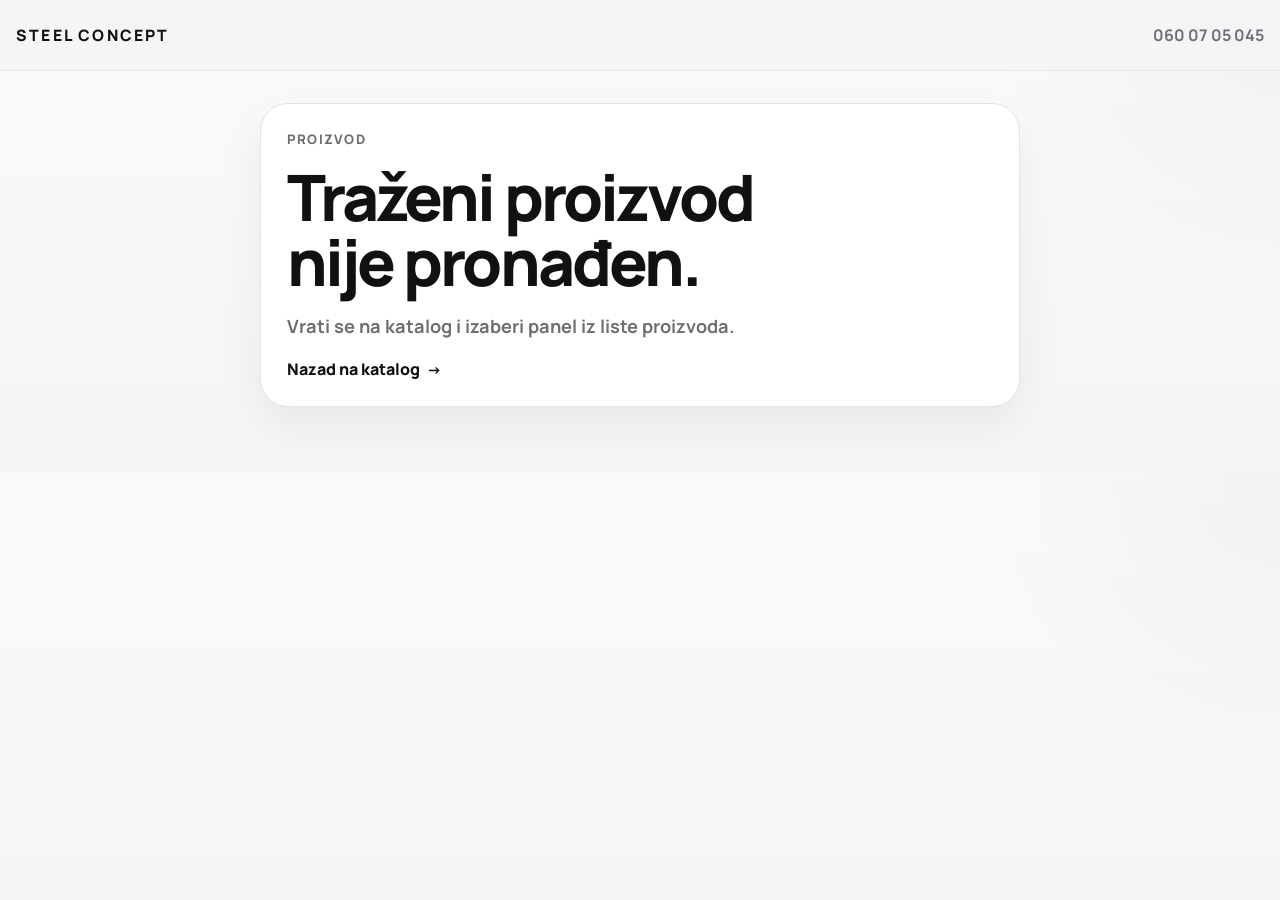
==== proizvod.html @ 9e553bb4 "Add share button to product pages" ====
<!DOCTYPE html>
<html lang="sr-Latn-RS">
  <head>
    <meta charset="UTF-8" />
    <meta name="viewport" content="width=device-width, initial-scale=1.0" />
    <title>Steel Concept | Proizvod</title>
    <meta
      name="description"
      content="Pregled proizvoda iz Steel Concept kataloga sendvič panela."
      data-page-description
    />
    <meta name="theme-color" content="#f5f5f7" />
    <link
      rel="icon"
      href="data:image/svg+xml,%3Csvg xmlns='http://www.w3.org/2000/svg' viewBox='0 0 64 64'%3E%3Crect width='64' height='64' rx='18' fill='white'/%3E%3Crect x='14' y='30' width='36' height='4' rx='2' fill='%23111111'/%3E%3C/svg%3E"
    />
    <link rel="preconnect" href="https://fonts.googleapis.com" />
    <link rel="preconnect" href="https://fonts.gstatic.com" crossorigin />
    <link
      href="https://fonts.googleapis.com/css2?family=Manrope:wght@400;500;600;700;800&display=swap"
      rel="stylesheet"
    />
    <link rel="stylesheet" href="styles.css" />
    <script defer src="products-data.js"></script>
    <script defer src="product-description.js"></script>
    <script defer src="product-hero-specs.js"></script>
    <script defer src="product-details.js"></script>
    <script defer src="product.js"></script>
  </head>
  <body class="product-view">
    <a class="skip-link" href="#product-main">Pređi na sadržaj</a>

    <header class="site-header">
      <div class="container header-shell">
        <span class="header-spacer" aria-hidden="true">Filteri</span>

        <a class="brand" href="index.html#catalog" aria-label="Steel Concept katalog">
          <strong>STEEL CONCEPT</strong>
        </a>

        <div class="header-actions">
          <a class="header-link" href="tel:+381600705045">060 07 05 045</a>
          <a
            class="header-call"
            href="tel:+381600705045"
            aria-label="Pozovi Steel Concept"
          >
            <img src="assets/ringer-volume-icons8.png" alt="" />
          </a>
        </div>
      </div>
    </header>

    <main id="product-main" class="product-main" data-product-page hidden>
      <div class="container">
        <a class="back-link" href="index.html#catalog">Nazad</a>

        <section class="product-hero">
          <div class="product-visual">
            <img src="" alt="" data-product-image />
          </div>

          <div class="product-summary">
            <h1 class="visually-hidden" data-product-name></h1>
            <p class="product-lead" data-product-summary></p>
            <div class="product-summary-actions">
              <button class="share-button" type="button" data-share-button>Podeli</button>
              <span class="share-feedback" data-share-feedback aria-live="polite"></span>
            </div>
            <div class="technical-table-wrap product-quick-specs" data-product-hero-specs-wrap hidden>
              <table class="technical-table technical-table-compact" data-product-hero-specs></table>
            </div>
          </div>
        </section>

        <section
          id="product-description"
          class="product-overview-section"
          data-product-description-section
        >
          <div class="product-description-copy" data-product-description-copy></div>

          <div class="product-description-media" data-product-description-media>
            <figure class="product-description-figure" data-product-diagram-wrap>
              <img src="" alt="" data-product-diagram />
            </figure>

            <figure class="product-description-figure" data-product-detail-image-wrap>
              <img src="" alt="" data-product-detail-image />
            </figure>
          </div>
        </section>

        <section id="product-details" class="product-details-section">
          <div class="detail-columns">
            <article class="detail-card">
              <h3>Glavne karakteristike</h3>
              <div class="detail-copy" data-product-main-features></div>
            </article>

            <article class="detail-card">
              <h3>Pribor</h3>
              <div class="detail-copy" data-product-accessories></div>
            </article>

            <article class="detail-card">
              <h3>Pakovanje</h3>
              <div class="detail-copy" data-product-packaging></div>
            </article>
          </div>

          <article class="detail-card detail-card-wide">
            <h3>Ostale tehničke karakteristike</h3>
            <div class="technical-table-wrap">
              <table class="technical-table" data-product-technical-table></table>
            </div>
          </article>
        </section>
      </div>
    </main>

    <main class="product-missing" data-product-missing hidden>
      <div class="container product-missing-shell">
        <p class="results-kicker">Proizvod</p>
        <h1>Traženi proizvod nije pronađen.</h1>
        <p class="product-lead">Vrati se na katalog i izaberi panel iz liste proizvoda.</p>
        <a class="product-link" href="index.html#catalog">Nazad na katalog</a>
      </div>
    </main>
  </body>
</html>
---- styles.css ----
:root {
  --bg: #f5f5f7;
  --surface: #ffffff;
  --surface-soft: #fafafc;
  --ink: #111111;
  --muted: #6e6e73;
  --line: #e2e2e7;
  --line-strong: #d1d1d6;
  --shadow: 0 18px 48px rgba(17, 17, 17, 0.06);
  --radius-xl: 28px;
  --radius-lg: 22px;
  --radius-md: 18px;
  --radius-pill: 999px;
  --container: 1320px;
}

*,
*::before,
*::after {
  box-sizing: border-box;
}

html {
  scroll-behavior: smooth;
}

body {
  margin: 0;
  min-width: 320px;
  color: var(--ink);
  font-family: "Manrope", sans-serif;
  background:
    radial-gradient(circle at top right, rgba(0, 0, 0, 0.03), transparent 22%),
    linear-gradient(180deg, #fafafc 0%, var(--bg) 100%);
}

body.filters-open {
  overflow: hidden;
}

a {
  color: inherit;
  text-decoration: none;
}

button,
input {
  font: inherit;
}

img {
  display: block;
  max-width: 100%;
}

:focus-visible {
  outline: 2px solid #111111;
  outline-offset: 3px;
}

.container {
  width: min(var(--container), calc(100% - 2rem));
  margin-inline: auto;
}

.skip-link {
  position: absolute;
  left: 1rem;
  top: -4rem;
  z-index: 100;
  padding: 0.75rem 1rem;
  border-radius: var(--radius-pill);
  background: #111111;
  color: #ffffff;
  transition: top 0.2s ease;
}

.skip-link:focus {
  top: 1rem;
}

.visually-hidden {
  position: absolute;
  width: 1px;
  height: 1px;
  padding: 0;
  margin: -1px;
  overflow: hidden;
  clip: rect(0, 0, 0, 0);
  white-space: nowrap;
  border: 0;
}

.site-header {
  position: sticky;
  top: 0;
  z-index: 40;
  border-bottom: 1px solid rgba(226, 226, 231, 0.7);
  background: rgba(245, 245, 247, 0.82);
  backdrop-filter: blur(18px);
}

.header-shell {
  display: flex;
  align-items: center;
  justify-content: space-between;
  gap: 1rem;
  min-height: 4.4rem;
}

.brand {
  display: inline-flex;
  align-items: center;
}

.brand strong {
  font-size: 0.98rem;
  font-weight: 800;
  letter-spacing: 0.14em;
}

.header-actions {
  display: flex;
  align-items: center;
  gap: 1.2rem;
}

.header-spacer {
  display: none;
}

.header-call {
  display: none;
  align-items: center;
  justify-content: center;
  width: 2.625rem;
  height: 2.625rem;
  border: 1px solid rgba(17, 17, 17, 0.08);
  border-radius: 999px;
  background: rgba(255, 255, 255, 0.96);
  color: var(--ink);
  box-shadow: 0 10px 22px rgba(17, 17, 17, 0.08);
}

.header-call img {
  width: 1.05rem;
  height: 1.05rem;
  object-fit: contain;
}

.header-call:hover {
  background: #ffffff;
}

.header-link,
.results-clear,
.clear-button,
.filter-toggle,
.filters-close {
  color: var(--muted);
  font-weight: 700;
}

.header-link:hover,
.results-clear:hover,
.clear-button:hover,
.filter-toggle:hover {
  color: var(--ink);
}

.filter-toggle {
  display: none;
  padding: 0;
  border: 0;
  background: transparent;
}

.filters-kicker,
.results-kicker {
  margin: 0;
  color: var(--muted);
  font-size: 0.82rem;
  font-weight: 800;
  letter-spacing: 0.1em;
  text-transform: uppercase;
}

h1,
h2,
h3 {
  margin: 0;
  font-weight: 800;
  letter-spacing: -0.045em;
  line-height: 1.02;
}

h1 {
  font-size: clamp(2.5rem, 5vw, 4.75rem);
  max-width: 12ch;
}

h2 {
  font-size: clamp(1.9rem, 3.5vw, 3.2rem);
  max-width: 12ch;
}

h3 {
  font-size: 1.3rem;
}

.empty-state p,
.product-card p {
  margin: 0;
  color: var(--muted);
  line-height: 1.75;
}

.active-pill {
  display: inline-flex;
  align-items: center;
  min-height: 2.25rem;
  padding: 0.55rem 0.9rem;
  border: 1px solid var(--line);
  border-radius: var(--radius-pill);
  background: rgba(255, 255, 255, 0.78);
  color: var(--ink);
  font-size: 0.9rem;
  font-weight: 700;
}

.catalog {
  padding-top: 1.65rem;
  padding-bottom: 4.5rem;
}

.catalog-shell {
  position: relative;
  display: grid;
  grid-template-columns: 280px minmax(0, 1fr);
  gap: 1.5rem;
  align-items: start;
}

.filter-backdrop {
  position: fixed;
  inset: 0;
  z-index: 45;
  background: rgba(17, 17, 17, 0.24);
}

.filters-panel,
.results-panel {
  border: 1px solid var(--line);
  border-radius: var(--radius-xl);
  background: var(--surface);
  box-shadow: var(--shadow);
}

.filters-panel {
  position: sticky;
  top: 6rem;
  padding: 1.4rem;
}

.filters-head {
  display: flex;
  align-items: flex-start;
  justify-content: space-between;
  gap: 1rem;
  margin-bottom: 1.4rem;
}

.filters-head h2,
.results-head h2 {
  max-width: none;
}

.filters-close {
  display: none;
  width: 2rem;
  height: 2rem;
  border: 0;
  background: transparent;
  font-size: 1.5rem;
  line-height: 1;
}

.search-box {
  display: grid;
  gap: 0.6rem;
  margin-bottom: 1.4rem;
}

.search-box label,
.filter-group legend {
  font-size: 0.9rem;
  font-weight: 800;
}

.search-box input {
  width: 100%;
  min-height: 3rem;
  padding: 0 0.95rem;
  border: 1px solid var(--line);
  border-radius: 16px;
  background: var(--surface);
  color: var(--ink);
}

.filters-form {
  display: grid;
  gap: 1rem;
}

.filter-group {
  display: grid;
  gap: 0.8rem;
  margin: 0;
  padding: 1rem 0 0;
  border: 0;
  border-top: 1px solid var(--line);
}

.filter-group label {
  display: flex;
  align-items: center;
  gap: 0.7rem;
  color: var(--ink);
  font-size: 0.95rem;
}

.filter-group input {
  width: 1rem;
  height: 1rem;
}

.clear-button,
.results-clear {
  padding: 0;
  border: 0;
  background: transparent;
}

.results-panel {
  padding: 1.4rem;
}

.results-head {
  display: flex;
  align-items: flex-end;
  justify-content: space-between;
  gap: 1rem;
  padding-bottom: 1.1rem;
  border-bottom: 1px solid var(--line);
}

.results-meta {
  display: flex;
  align-items: center;
  gap: 1rem;
  color: var(--muted);
  font-size: 0.95rem;
  font-weight: 700;
}

.active-filters {
  display: flex;
  flex-wrap: wrap;
  gap: 0.75rem;
  min-height: 2.25rem;
  padding: 1rem 0 1.3rem;
}

.product-grid {
  display: grid;
  grid-template-columns: repeat(auto-fill, minmax(285px, 1fr));
  gap: 1.45rem;
}

.product-card {
  border: 1px solid #edf0f2;
  border-radius: 0;
  background: var(--surface);
  box-shadow: none;
}

.product-card-link {
  display: flex;
  flex-direction: column;
  height: 100%;
}

.product-media {
  display: grid;
  place-items: center;
  min-height: 190px;
  padding: 2rem 1.5rem 1rem;
  background: #ffffff;
}

.product-media img {
  width: 100%;
  height: 160px;
  object-fit: contain;
  object-position: center;
}

.product-body {
  display: grid;
  align-content: start;
  justify-items: center;
  gap: 0.85rem;
  padding: 0.6rem 1.45rem 1.8rem;
  text-align: center;
}

.product-series {
  color: var(--muted);
  font-size: 0.82rem;
  font-weight: 800;
  letter-spacing: 0.08em;
  text-transform: uppercase;
}

.product-body h3 {
  font-size: 1.02rem;
  line-height: 1.38;
  letter-spacing: -0.03em;
  max-width: 16ch;
}

.product-body p {
  max-width: 26ch;
  font-size: 0.97rem;
  line-height: 1.72;
  text-align: center;
}

.product-link {
  display: inline-flex;
  align-items: center;
  gap: 0.45rem;
  width: fit-content;
  color: var(--ink);
  font-weight: 800;
}

.product-link::after {
  content: "→";
  font-size: 0.9rem;
}

.product-card:hover {
  border-color: #e1e6ea;
}

.empty-state {
  padding: 4rem 1rem 2rem;
  text-align: center;
}

.product-main {
  padding: 1.65rem 0 4rem;
}

.back-link {
  display: inline-flex;
  align-items: center;
  gap: 0.45rem;
  margin-bottom: 1.25rem;
  color: var(--muted);
  font-weight: 700;
}

.back-link::before {
  content: "←";
  font-size: 0.9rem;
}

.product-hero {
  display: grid;
  grid-template-columns: minmax(0, 1.08fr) minmax(360px, 0.92fr);
  gap: 1.5rem;
  align-items: stretch;
  padding-bottom: 1.5rem;
}

.product-visual,
.product-summary,
.detail-card,
.spec-card,
.product-missing-shell {
  border: 1px solid var(--line);
  border-radius: var(--radius-xl);
  background: var(--surface);
  box-shadow: var(--shadow);
}

.product-visual {
  display: grid;
  place-items: center;
  min-height: 420px;
  padding: 2rem;
  background:
    radial-gradient(circle at top, rgba(17, 17, 17, 0.03), transparent 46%),
    var(--surface);
}

.product-visual img {
  width: 100%;
  max-height: 520px;
  object-fit: contain;
}

.product-summary {
  display: grid;
  align-content: start;
  gap: 1rem;
  padding: 1.5rem;
}

.product-lead {
  margin: 0;
  color: var(--muted);
  font-size: 1.14rem;
  font-weight: 700;
  line-height: 1.75;
  max-width: 60ch;
}

.product-summary-actions {
  display: flex;
  align-items: center;
  gap: 0.9rem;
  flex-wrap: wrap;
}

.share-button {
  display: inline-flex;
  align-items: center;
  justify-content: center;
  min-height: 2.8rem;
  padding: 0.72rem 1rem;
  border: 1px solid var(--line-strong);
  border-radius: var(--radius-pill);
  background: rgba(255, 255, 255, 0.96);
  color: var(--ink);
  font-weight: 800;
  cursor: pointer;
  transition:
    border-color 0.2s ease,
    background 0.2s ease,
    color 0.2s ease;
}

.share-button:hover {
  border-color: var(--ink);
  background: #ffffff;
}

.share-feedback {
  min-height: 1.35rem;
  color: var(--muted);
  font-size: 0.92rem;
  font-weight: 700;
}

.product-quick-specs {
  margin-top: 0.3rem;
}

.technical-table-compact th,
.technical-table-compact td {
  padding: 0.78rem 0;
}

.technical-table-compact th {
  width: 54%;
  padding-right: 1rem;
  font-size: 0.92rem;
}

.technical-table-compact td {
  font-size: 0.96rem;
}

.detail-grid {
  display: grid;
  grid-template-columns: repeat(2, minmax(0, 1fr));
  gap: 1.2rem;
  padding-bottom: 2rem;
}

.product-overview-section,
.product-details-section {
  scroll-margin-top: 6rem;
}

.product-overview-section {
  display: grid;
  gap: 2rem;
  padding-bottom: 2rem;
}

.product-description-copy {
  display: grid;
  gap: 1.3rem;
  padding-top: 0.25rem;
}

.product-description-copy p {
  margin: 0;
  color: #26262a;
  font-size: 1.02rem;
  line-height: 1.9;
}

.product-description-media {
  display: grid;
  grid-template-columns: repeat(2, minmax(0, 1fr));
  gap: 2rem;
  align-items: start;
}

.product-description-figure {
  margin: 0;
  display: grid;
  place-items: center;
  min-height: 320px;
}

.product-description-figure img {
  width: 100%;
  max-height: 540px;
  object-fit: contain;
  object-position: center;
}

.product-details-section {
  display: grid;
  gap: 1.2rem;
  padding-bottom: 2rem;
}

.detail-header h2 {
  max-width: none;
}

.detail-columns {
  display: grid;
  grid-template-columns: repeat(3, minmax(0, 1fr));
  gap: 1.2rem;
}

.detail-card {
  display: grid;
  gap: 1rem;
  padding: 1.35rem;
}

.detail-card-wide {
  padding-top: 1.5rem;
}

.detail-copy {
  display: grid;
  gap: 1rem;
}

.detail-copy p,
.detail-contact p {
  margin: 0;
  color: var(--muted);
  line-height: 1.8;
}

.detail-list {
  display: grid;
  gap: 0.8rem;
  margin: 0;
  padding-left: 1.2rem;
  color: var(--muted);
  line-height: 1.7;
}

.detail-list li::marker {
  color: var(--ink);
}

.detail-contact {
  display: grid;
  gap: 1rem;
}

.technical-table-wrap {
  overflow-x: auto;
}

.technical-table {
  width: 100%;
  border-collapse: collapse;
}

.technical-table th,
.technical-table td {
  padding: 1rem 0;
  border-bottom: 1px solid var(--line);
  vertical-align: top;
}

.technical-table th {
  width: 42%;
  padding-right: 1.5rem;
  color: var(--muted);
  text-align: left;
  font-size: 0.95rem;
  font-weight: 600;
}

.technical-table td {
  color: var(--ink);
  font-size: 0.98rem;
  font-weight: 700;
  line-height: 1.6;
}

.related-section {
  display: grid;
  gap: 1.1rem;
  padding-bottom: 2rem;
}

.results-head-compact {
  padding-bottom: 0;
  border-bottom: 0;
}

.product-grid-compact {
  grid-template-columns: repeat(auto-fit, minmax(260px, 1fr));
}

.product-missing {
  padding: 2rem 0 4rem;
}

.product-missing-shell {
  display: grid;
  gap: 1rem;
  max-width: 760px;
  padding: 1.6rem;
}

.reveal {
  opacity: 1;
  transform: translateY(0);
}

.js .reveal {
  opacity: 0;
  transform: translateY(20px);
  transition:
    opacity 0.55s ease,
    transform 0.55s ease;
}

.js .reveal.is-visible {
  opacity: 1;
  transform: translateY(0);
}

@media (max-width: 980px) {
  .header-shell {
    display: grid;
    grid-template-columns: minmax(0, max-content) 1fr minmax(0, max-content);
    gap: 0.5rem;
  }

  .header-spacer {
    display: inline-flex;
    grid-column: 1;
    justify-self: start;
    align-items: center;
    min-height: 2.5rem;
    color: transparent;
    font-weight: 700;
    visibility: hidden;
    pointer-events: none;
  }

  .brand {
    grid-column: 2;
    justify-self: center;
  }

  .header-actions {
    grid-column: 3;
    justify-self: end;
    gap: 0;
  }

  .header-link {
    display: none;
  }

  .header-call {
    display: inline-flex;
  }

  .filter-toggle {
    display: inline-flex;
    grid-column: 1;
    justify-self: start;
    align-items: center;
    min-height: 2.5rem;
  }

  .catalog-shell {
    grid-template-columns: 1fr;
  }

  .filters-panel {
    position: fixed;
    top: 0;
    left: 0;
    bottom: 0;
    z-index: 50;
    width: min(92vw, 360px);
    border-radius: 0 24px 24px 0;
    transform: translateX(-100%);
    transition: transform 0.24s ease;
    overflow-y: auto;
  }

  .filters-panel.is-open {
    transform: translateX(0);
  }

  .filters-close {
    display: inline-flex;
    align-items: center;
    justify-content: center;
  }

  .results-panel {
    padding: 0;
    border: 0;
    border-radius: 0;
    background: transparent;
    box-shadow: none;
  }

  .product-hero,
  .detail-grid,
  .detail-columns,
  .product-description-media {
    grid-template-columns: 1fr;
  }

  .product-visual {
    min-height: 320px;
    padding: 1.4rem;
  }

  .product-description-figure {
    min-height: 240px;
  }
}

@media (max-width: 720px) {
  .container {
    width: min(var(--container), calc(100% - 1.25rem));
  }

  .header-shell {
    min-height: 4rem;
  }

  .brand strong {
    font-size: 0.86rem;
    letter-spacing: 0.12em;
  }

  .results-head {
    grid-template-columns: 1fr;
  }

  .results-head {
    display: grid;
    align-items: start;
  }

  .results-meta {
    justify-content: space-between;
  }

  .detail-specs {
    grid-template-columns: 1fr;
  }

  .product-summary,
  .detail-card,
  .product-missing-shell {
    padding: 1.15rem;
  }

  .product-main {
    padding-top: 1rem;
  }
}

@media (prefers-reduced-motion: reduce) {
  html {
    scroll-behavior: auto;
  }

  *,
  *::before,
  *::after {
    animation-duration: 0.01ms !important;
    animation-iteration-count: 1 !important;
    transition-duration: 0.01ms !important;
    scroll-behavior: auto !important;
  }
}
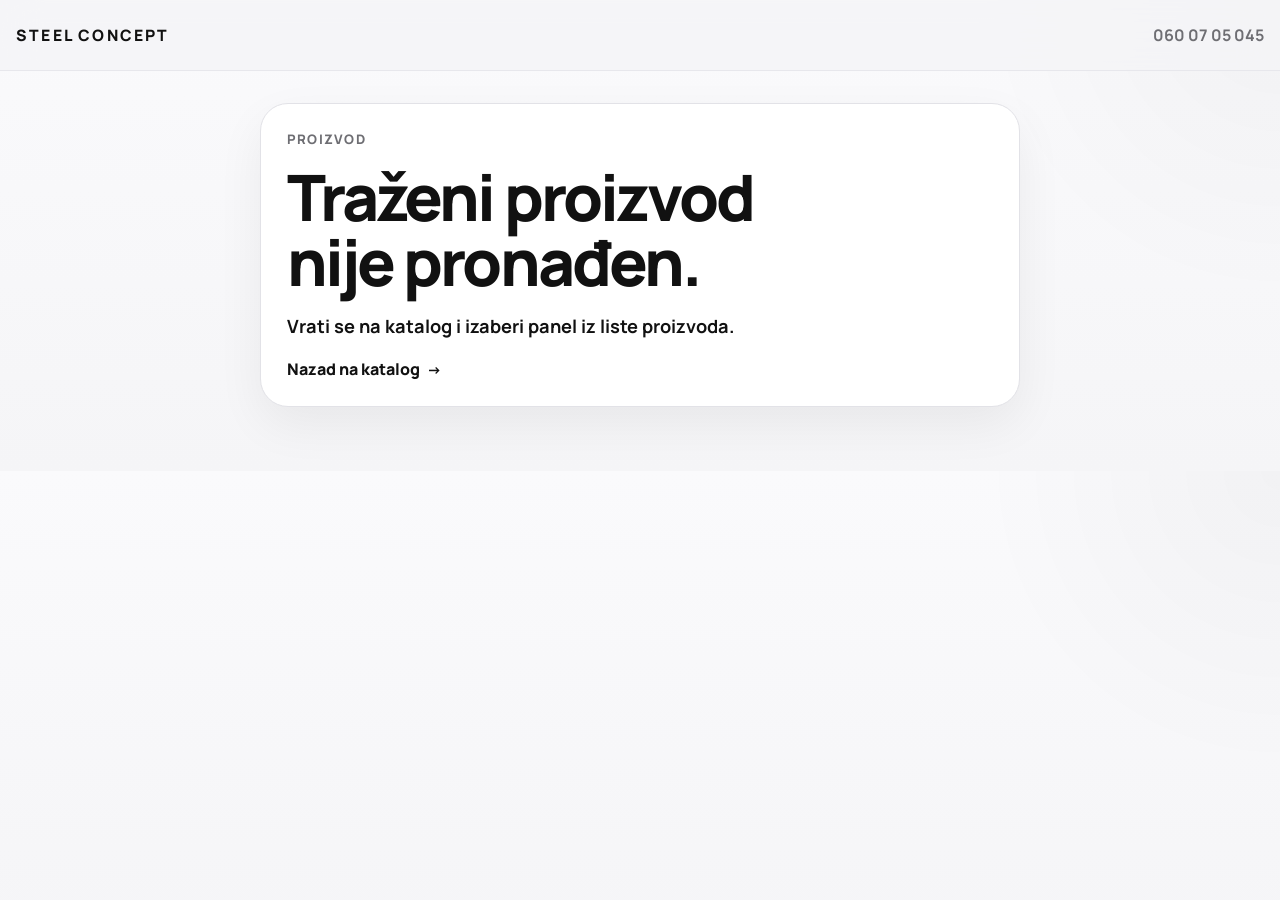
==== commit 26aa376e: "Remove technical details card chrome" ====
--- a/proizvod.html
+++ b/proizvod.html
@@ -32,7 +32,18 @@
 
     <header class="site-header">
       <div class="container header-shell">
-        <span class="header-spacer" aria-hidden="true">Filteri</span>
+        <div class="header-share-wrap">
+          <button class="header-share" type="button" data-share-button aria-label="Podeli proizvod">
+            <svg viewBox="0 0 24 24" aria-hidden="true">
+              <path
+                d="M8.684 13.342C8.886 12.938 9 12.482 9 12c0-.482-.114-.938-.316-1.342m0 2.684a3 3 0 110-2.684m0 2.684l6.632 3.316m-6.632-6l6.632-3.316m0 0a3 3 0 105.367-2.684 3 3 0 00-5.367 2.684zm0 9.316a3 3 0 105.368 2.684 3 3 0 00-5.368-2.684z"
+              ></path>
+            </svg>
+            <span>Podeli</span>
+          </button>
+          <span class="share-feedback header-share-feedback" data-share-feedback aria-live="polite"></span>
+        </div>
+        <span class="header-spacer" aria-hidden="true">Podeli</span>
 
         <a class="brand" href="index.html#catalog" aria-label="Steel Concept katalog">
           <strong>STEEL CONCEPT</strong>
@@ -63,10 +74,6 @@
           <div class="product-summary">
             <h1 class="visually-hidden" data-product-name></h1>
             <p class="product-lead" data-product-summary></p>
-            <div class="product-summary-actions">
-              <button class="share-button" type="button" data-share-button>Podeli</button>
-              <span class="share-feedback" data-share-feedback aria-live="polite"></span>
-            </div>
             <div class="technical-table-wrap product-quick-specs" data-product-hero-specs-wrap hidden>
               <table class="technical-table technical-table-compact" data-product-hero-specs></table>
             </div>
@@ -109,7 +116,7 @@
             </article>
           </div>
 
-          <article class="detail-card detail-card-wide">
+          <article class="detail-table-section">
             <h3>Ostale tehničke karakteristike</h3>
             <div class="technical-table-wrap">
               <table class="technical-table" data-product-technical-table></table>
--- a/styles.css
+++ b/styles.css
@@ -125,6 +125,10 @@
   gap: 1.2rem;
 }
 
+.header-share-wrap {
+  display: none;
+}
+
 .header-spacer {
   display: none;
 }
@@ -497,13 +501,15 @@
 }
 
 .product-visual {
+  position: relative;
   display: grid;
   place-items: center;
   min-height: 420px;
   padding: 2rem;
-  background:
-    radial-gradient(circle at top, rgba(17, 17, 17, 0.03), transparent 46%),
-    var(--surface);
+  border: 0;
+  border-radius: 0;
+  background: transparent;
+  box-shadow: none;
 }
 
 .product-visual img {
@@ -521,48 +527,49 @@
 
 .product-lead {
   margin: 0;
-  color: var(--muted);
+  color: var(--ink);
   font-size: 1.14rem;
   font-weight: 700;
   line-height: 1.75;
   max-width: 60ch;
 }
 
-.product-summary-actions {
-  display: flex;
-  align-items: center;
-  gap: 0.9rem;
-  flex-wrap: wrap;
-}
-
-.share-button {
+.header-share {
   display: inline-flex;
   align-items: center;
   justify-content: center;
-  min-height: 2.8rem;
-  padding: 0.72rem 1rem;
-  border: 1px solid var(--line-strong);
-  border-radius: var(--radius-pill);
-  background: rgba(255, 255, 255, 0.96);
-  color: var(--ink);
-  font-weight: 800;
+  gap: 0.38rem;
+  min-height: 2.5rem;
+  padding: 0;
+  border: 0;
+  background: transparent;
+  color: var(--muted);
+  font-size: 0.95rem;
+  font-weight: 700;
   cursor: pointer;
-  transition:
-    border-color 0.2s ease,
-    background 0.2s ease,
-    color 0.2s ease;
-}
-
-.share-button:hover {
-  border-color: var(--ink);
-  background: #ffffff;
+  transition: color 0.2s ease;
+}
+
+.header-share svg {
+  width: 1rem;
+  height: 1rem;
+  fill: none;
+  stroke: currentColor;
+  stroke-width: 2;
+}
+
+.header-share:hover {
+  color: var(--ink);
 }
 
 .share-feedback {
-  min-height: 1.35rem;
-  color: var(--muted);
-  font-size: 0.92rem;
+  color: var(--muted);
+  font-size: 0.78rem;
   font-weight: 700;
+}
+
+.header-share-feedback {
+  display: none;
 }
 
 .product-quick-specs {
@@ -658,10 +665,6 @@
   padding: 1.35rem;
 }
 
-.detail-card-wide {
-  padding-top: 1.5rem;
-}
-
 .detail-copy {
   display: grid;
   gap: 1rem;
@@ -694,6 +697,24 @@
 
 .technical-table-wrap {
   overflow-x: auto;
+}
+
+.detail-table-section {
+  display: grid;
+  gap: 1rem;
+  padding: 0;
+  border: 0;
+  border-radius: 0;
+  background: transparent;
+  box-shadow: none;
+}
+
+.detail-table-section h3 {
+  margin: 0;
+}
+
+.detail-table-section .technical-table {
+  border-top: 1px solid var(--line);
 }
 
 .technical-table {
@@ -771,7 +792,7 @@
 @media (max-width: 980px) {
   .header-shell {
     display: grid;
-    grid-template-columns: minmax(0, max-content) 1fr minmax(0, max-content);
+    grid-template-columns: 5rem minmax(0, 1fr) 5rem;
     gap: 0.5rem;
   }
 
@@ -787,14 +808,33 @@
     pointer-events: none;
   }
 
+  .header-share-wrap {
+    display: grid;
+    grid-column: 1;
+    justify-self: start;
+    align-items: center;
+    width: 5rem;
+    min-width: 0;
+  }
+
+  .header-spacer {
+    display: none;
+  }
+
   .brand {
     grid-column: 2;
+    width: 100%;
     justify-self: center;
+    justify-content: center;
+    min-width: 0;
+    text-align: center;
   }
 
   .header-actions {
     grid-column: 3;
+    width: 5rem;
     justify-self: end;
+    justify-content: flex-end;
     gap: 0;
   }
 
@@ -809,9 +849,11 @@
   .filter-toggle {
     display: inline-flex;
     grid-column: 1;
+    width: 5rem;
     justify-self: start;
     align-items: center;
     min-height: 2.5rem;
+    min-width: 0;
   }
 
   .catalog-shell {
@@ -878,6 +920,8 @@
   .brand strong {
     font-size: 0.86rem;
     letter-spacing: 0.12em;
+    line-height: 1;
+    white-space: nowrap;
   }
 
   .results-head {
@@ -891,10 +935,6 @@
 
   .results-meta {
     justify-content: space-between;
-  }
-
-  .detail-specs {
-    grid-template-columns: 1fr;
   }
 
   .product-summary,
@@ -905,6 +945,15 @@
 
   .product-main {
     padding-top: 1rem;
+  }
+
+  .product-visual {
+    min-height: auto;
+    padding: 0;
+    border: 0;
+    border-radius: 0;
+    background: transparent;
+    box-shadow: none;
   }
 }
 
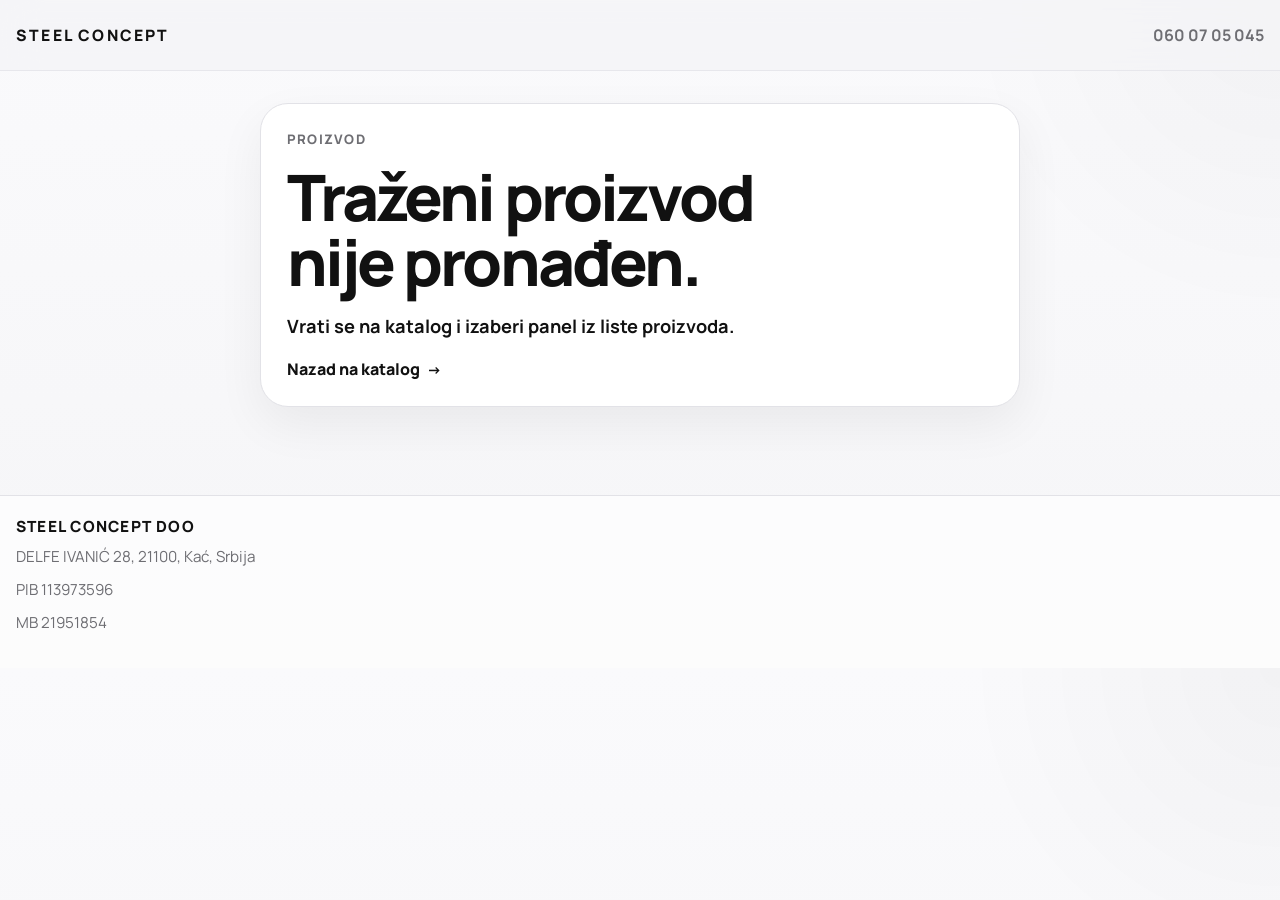
==== commit e5dc3448: "Add company footer details" ====
--- a/proizvod.html
+++ b/proizvod.html
@@ -134,5 +134,23 @@
         <a class="product-link" href="index.html#catalog">Nazad na katalog</a>
       </div>
     </main>
+
+    <footer class="site-footer">
+      <div class="container footer-shell">
+        <p class="footer-company">STEEL CONCEPT DOO</p>
+        <p class="footer-line">
+          <a
+            class="footer-address"
+            href="https://www.google.com/maps/place/Steel+Concept+Doo/@45.308346,19.9031561,17z/data=!3m1!4b1!4m6!3m5!1s0x475b17006a047a75:0xe0d68e672c23e5a8!8m2!3d45.308346!4d19.905731!16s%2Fg%2F11xtlc3z2r?entry=ttu&g_ep=EgoyMDI2MDMxNS4wIKXMDSoASAFQAw%3D%3D"
+            target="_blank"
+            rel="noreferrer"
+          >
+            DELFE IVANIĆ 28, 21100, Kać, Srbija
+          </a>
+        </p>
+        <p class="footer-line">PIB 113973596</p>
+        <p class="footer-line">MB 21951854</p>
+      </div>
+    </footer>
   </body>
 </html>
--- a/styles.css
+++ b/styles.css
@@ -771,6 +771,41 @@
   padding: 1.6rem;
 }
 
+.site-footer {
+  margin-top: 1.5rem;
+  border-top: 1px solid var(--line);
+  background: rgba(255, 255, 255, 0.7);
+}
+
+.footer-shell {
+  display: grid;
+  gap: 0.45rem;
+  padding: 1.25rem 0 2rem;
+}
+
+.footer-company,
+.footer-line {
+  margin: 0;
+}
+
+.footer-company {
+  color: var(--ink);
+  font-size: 0.96rem;
+  font-weight: 800;
+  letter-spacing: 0.08em;
+}
+
+.footer-line,
+.footer-address {
+  color: var(--muted);
+  font-size: 0.95rem;
+  line-height: 1.7;
+}
+
+.footer-address:hover {
+  color: var(--ink);
+}
+
 .reveal {
   opacity: 1;
   transform: translateY(0);
@@ -943,6 +978,21 @@
     padding: 1.15rem;
   }
 
+  .footer-shell {
+    padding: 1.1rem 0 1.6rem;
+  }
+
+  .footer-company {
+    font-size: 0.9rem;
+    letter-spacing: 0.06em;
+  }
+
+  .footer-line,
+  .footer-address {
+    font-size: 0.92rem;
+    line-height: 1.65;
+  }
+
   .product-main {
     padding-top: 1rem;
   }
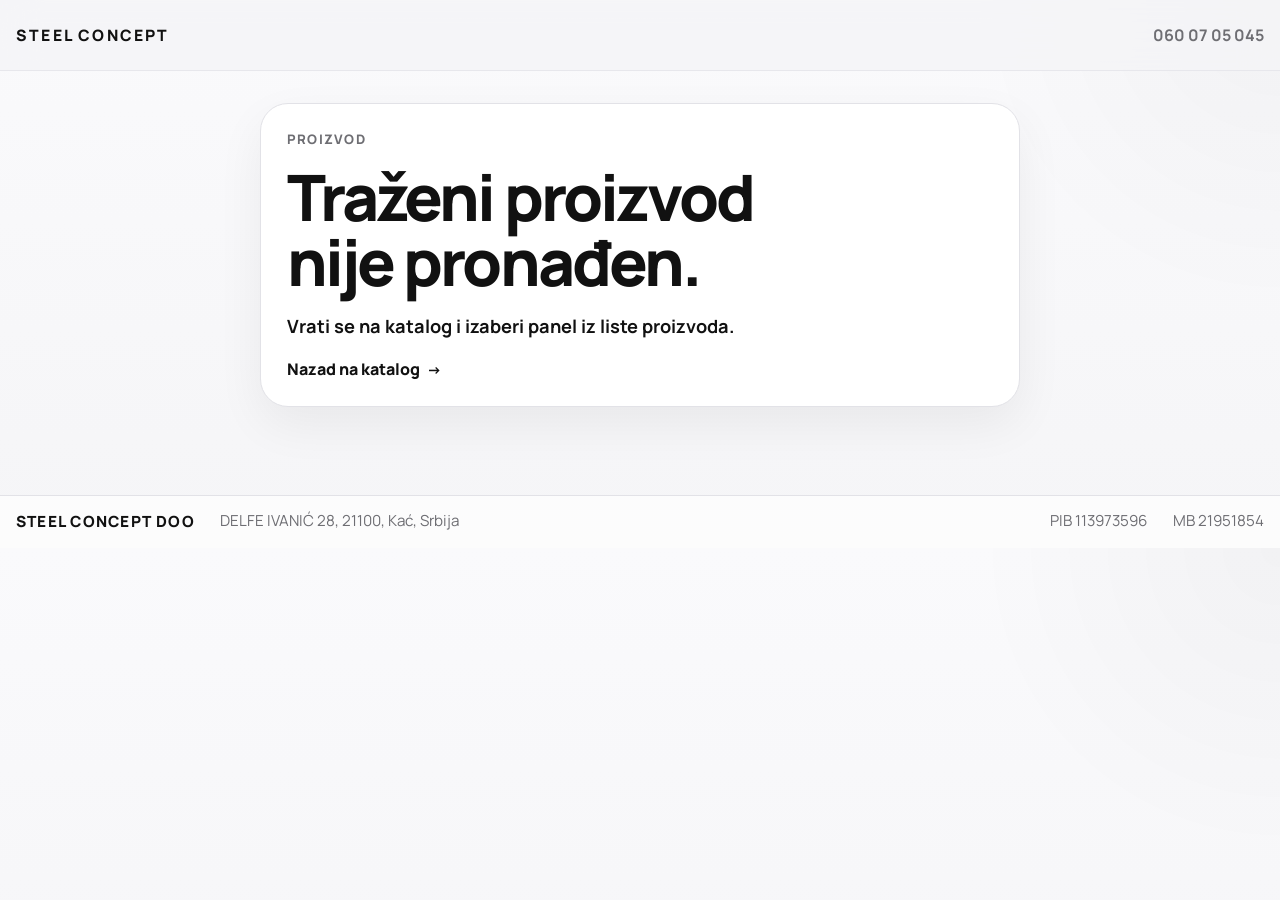
==== commit 23c219c0: "Fix product page metadata and sitemap" ====
--- a/proizvod.html
+++ b/proizvod.html
@@ -9,6 +9,34 @@
       content="Pregled proizvoda iz Steel Concept kataloga sendvič panela."
       data-page-description
     />
+    <link rel="canonical" href="https://www.steel-concept.com/proizvod.html" data-page-canonical />
+    <meta property="og:type" content="product" />
+    <meta property="og:url" content="https://www.steel-concept.com/proizvod.html" data-page-og-url />
+    <meta property="og:title" content="Steel Concept | Proizvod" data-page-og-title />
+    <meta
+      property="og:description"
+      content="Pregled proizvoda iz Steel Concept kataloga sendvič panela."
+      data-page-og-description
+    />
+    <meta
+      property="og:image"
+      content="https://www.steel-concept.com/assets/social-preview-isofrig.jpg"
+      data-page-og-image
+    />
+    <meta property="og:image:alt" content="Steel Concept proizvod" data-page-og-image-alt />
+    <meta name="twitter:card" content="summary_large_image" />
+    <meta name="twitter:title" content="Steel Concept | Proizvod" data-page-twitter-title />
+    <meta
+      name="twitter:description"
+      content="Pregled proizvoda iz Steel Concept kataloga sendvič panela."
+      data-page-twitter-description
+    />
+    <meta
+      name="twitter:image"
+      content="https://www.steel-concept.com/assets/social-preview-isofrig.jpg"
+      data-page-twitter-image
+    />
+    <meta name="twitter:image:alt" content="Steel Concept proizvod" data-page-twitter-image-alt />
     <meta name="theme-color" content="#f5f5f7" />
     <link
       rel="icon"
@@ -64,7 +92,20 @@
 
     <main id="product-main" class="product-main" data-product-page hidden>
       <div class="container">
-        <a class="back-link" href="index.html#catalog">Nazad</a>
+        <div class="product-topbar">
+          <a class="back-link" href="index.html#catalog">Nazad</a>
+          <div class="product-share-inline">
+            <button class="header-share" type="button" data-share-button aria-label="Podeli proizvod">
+              <svg viewBox="0 0 24 24" aria-hidden="true">
+                <path
+                  d="M8.684 13.342C8.886 12.938 9 12.482 9 12c0-.482-.114-.938-.316-1.342m0 2.684a3 3 0 110-2.684m0 2.684l6.632 3.316m-6.632-6l6.632-3.316m0 0a3 3 0 105.367-2.684 3 3 0 00-5.367 2.684zm0 9.316a3 3 0 105.368 2.684 3 3 0 00-5.368-2.684z"
+                ></path>
+              </svg>
+              <span>Podeli</span>
+            </button>
+            <span class="share-feedback inline-share-feedback" data-share-feedback aria-live="polite"></span>
+          </div>
+        </div>
 
         <section class="product-hero">
           <div class="product-visual">
--- a/styles.css
+++ b/styles.css
@@ -467,11 +467,19 @@
   padding: 1.65rem 0 4rem;
 }
 
+.product-topbar {
+  display: flex;
+  align-items: center;
+  justify-content: space-between;
+  gap: 1rem;
+  margin-bottom: 1.25rem;
+  min-height: 2.5rem;
+}
+
 .back-link {
-  display: inline-flex;
+  display: none;
   align-items: center;
   gap: 0.45rem;
-  margin-bottom: 1.25rem;
   color: var(--muted);
   font-weight: 700;
 }
@@ -572,6 +580,16 @@
   display: none;
 }
 
+.product-share-inline {
+  display: inline-flex;
+  align-items: center;
+  gap: 0.6rem;
+}
+
+.inline-share-feedback {
+  min-width: 5.5rem;
+}
+
 .product-quick-specs {
   margin-top: 0.3rem;
 }
@@ -779,8 +797,10 @@
 
 .footer-shell {
   display: grid;
-  gap: 0.45rem;
-  padding: 1.25rem 0 2rem;
+  grid-template-columns: auto minmax(0, 1fr) auto auto;
+  align-items: center;
+  gap: 0.5rem 1.6rem;
+  padding: 0.9rem 0 1rem;
 }
 
 .footer-company,
@@ -793,13 +813,20 @@
   font-size: 0.96rem;
   font-weight: 800;
   letter-spacing: 0.08em;
+  white-space: nowrap;
 }
 
 .footer-line,
 .footer-address {
   color: var(--muted);
   font-size: 0.95rem;
-  line-height: 1.7;
+  line-height: 1.45;
+}
+
+.footer-address {
+  display: inline-flex;
+  align-items: center;
+  min-width: 0;
 }
 
 .footer-address:hover {
@@ -825,6 +852,14 @@
 }
 
 @media (max-width: 980px) {
+  .product-topbar {
+    display: none;
+  }
+
+  .catalog {
+    padding-bottom: 0 !important;
+  }
+
   .header-shell {
     display: grid;
     grid-template-columns: 5rem minmax(0, 1fr) 5rem;
@@ -948,6 +983,10 @@
     width: min(var(--container), calc(100% - 1.25rem));
   }
 
+  .catalog {
+    padding-bottom: 0;
+  }
+
   .header-shell {
     min-height: 4rem;
   }
@@ -979,18 +1018,43 @@
   }
 
   .footer-shell {
-    padding: 1.1rem 0 1.6rem;
+    grid-template-columns: minmax(0, 1fr) auto;
+    grid-template-areas:
+      "company pib"
+      "address mb";
+    align-items: start;
+    gap: 0.35rem 1rem;
+    padding: 0.85rem 0 1rem;
   }
 
   .footer-company {
+    grid-area: company;
     font-size: 0.9rem;
     letter-spacing: 0.06em;
+  }
+
+  .footer-shell > .footer-line:nth-of-type(2) {
+    grid-area: address;
+  }
+
+  .footer-shell > .footer-line:nth-of-type(3) {
+    grid-area: pib;
+  }
+
+  .footer-shell > .footer-line:nth-of-type(4) {
+    grid-area: mb;
+  }
+
+  .footer-shell > .footer-line:nth-of-type(3),
+  .footer-shell > .footer-line:nth-of-type(4) {
+    text-align: right;
+    justify-self: end;
   }
 
   .footer-line,
   .footer-address {
     font-size: 0.92rem;
-    line-height: 1.65;
+    line-height: 1.5;
   }
 
   .product-main {
